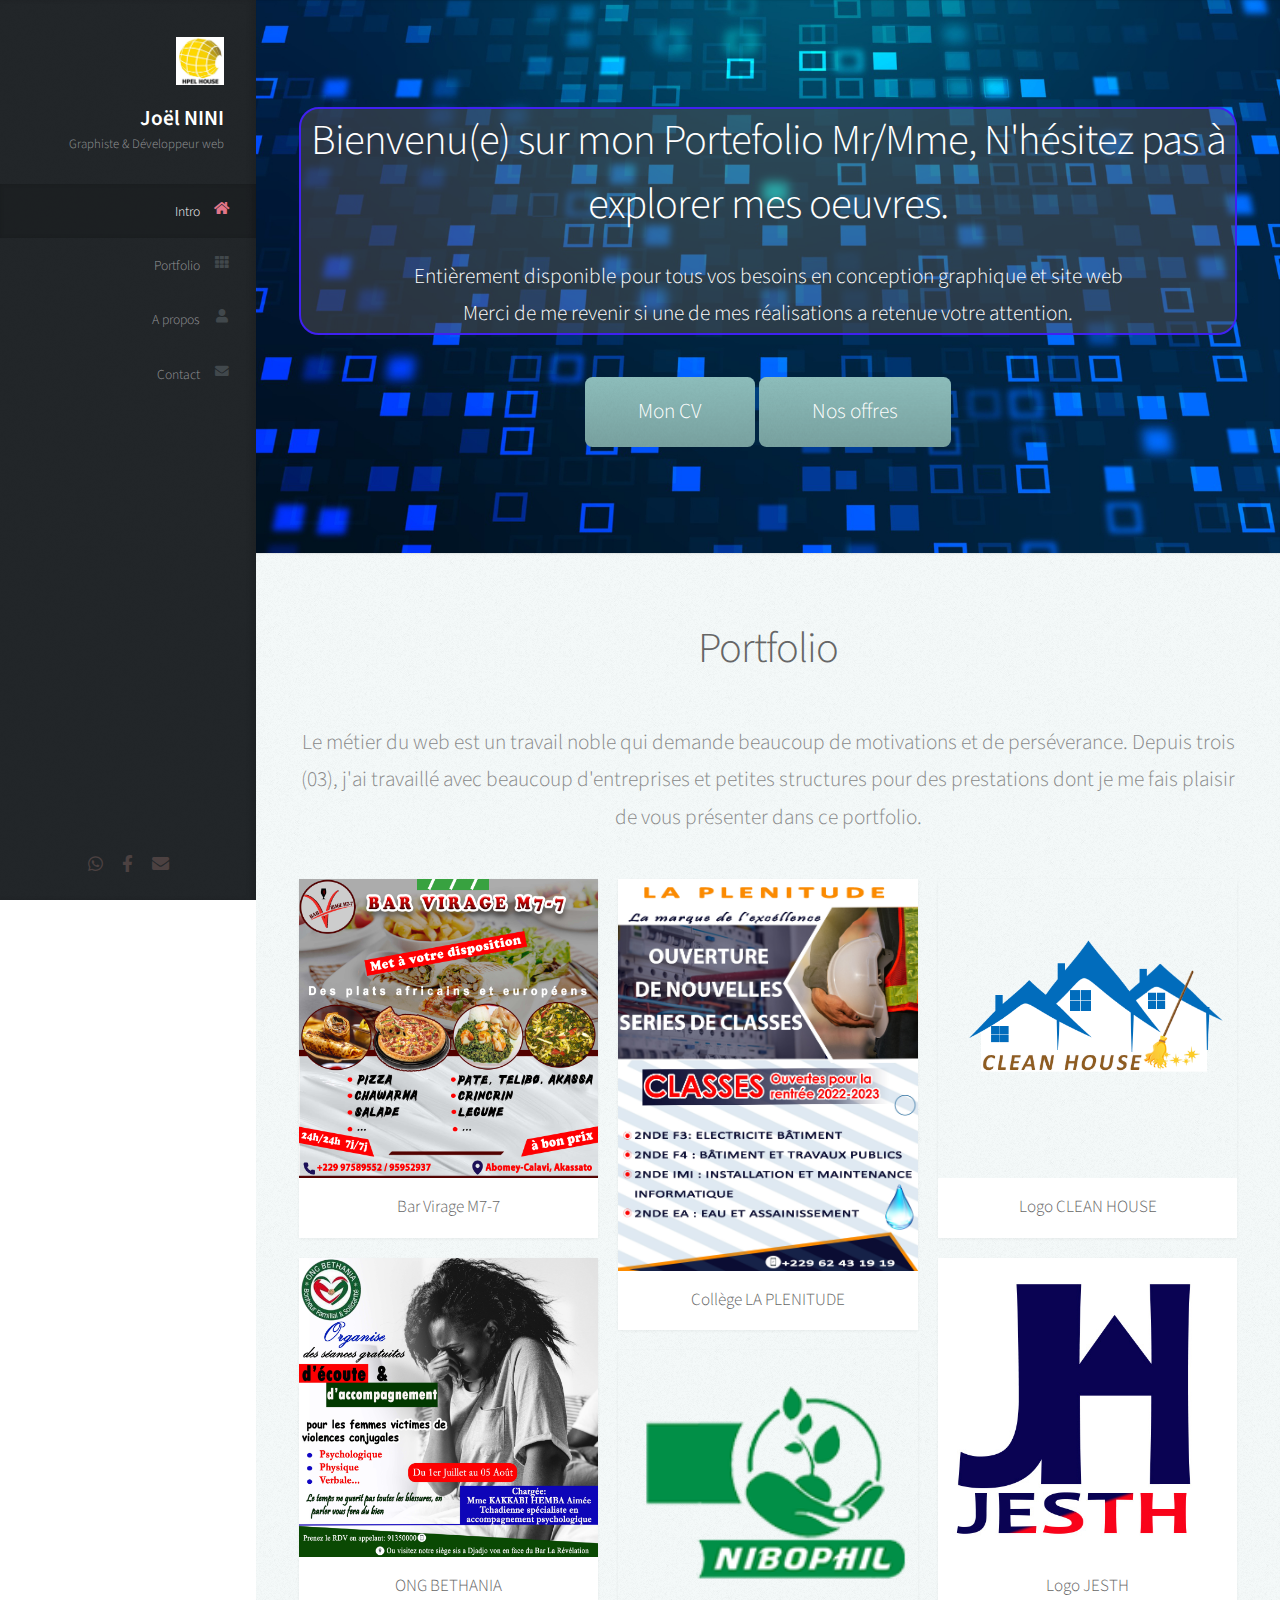
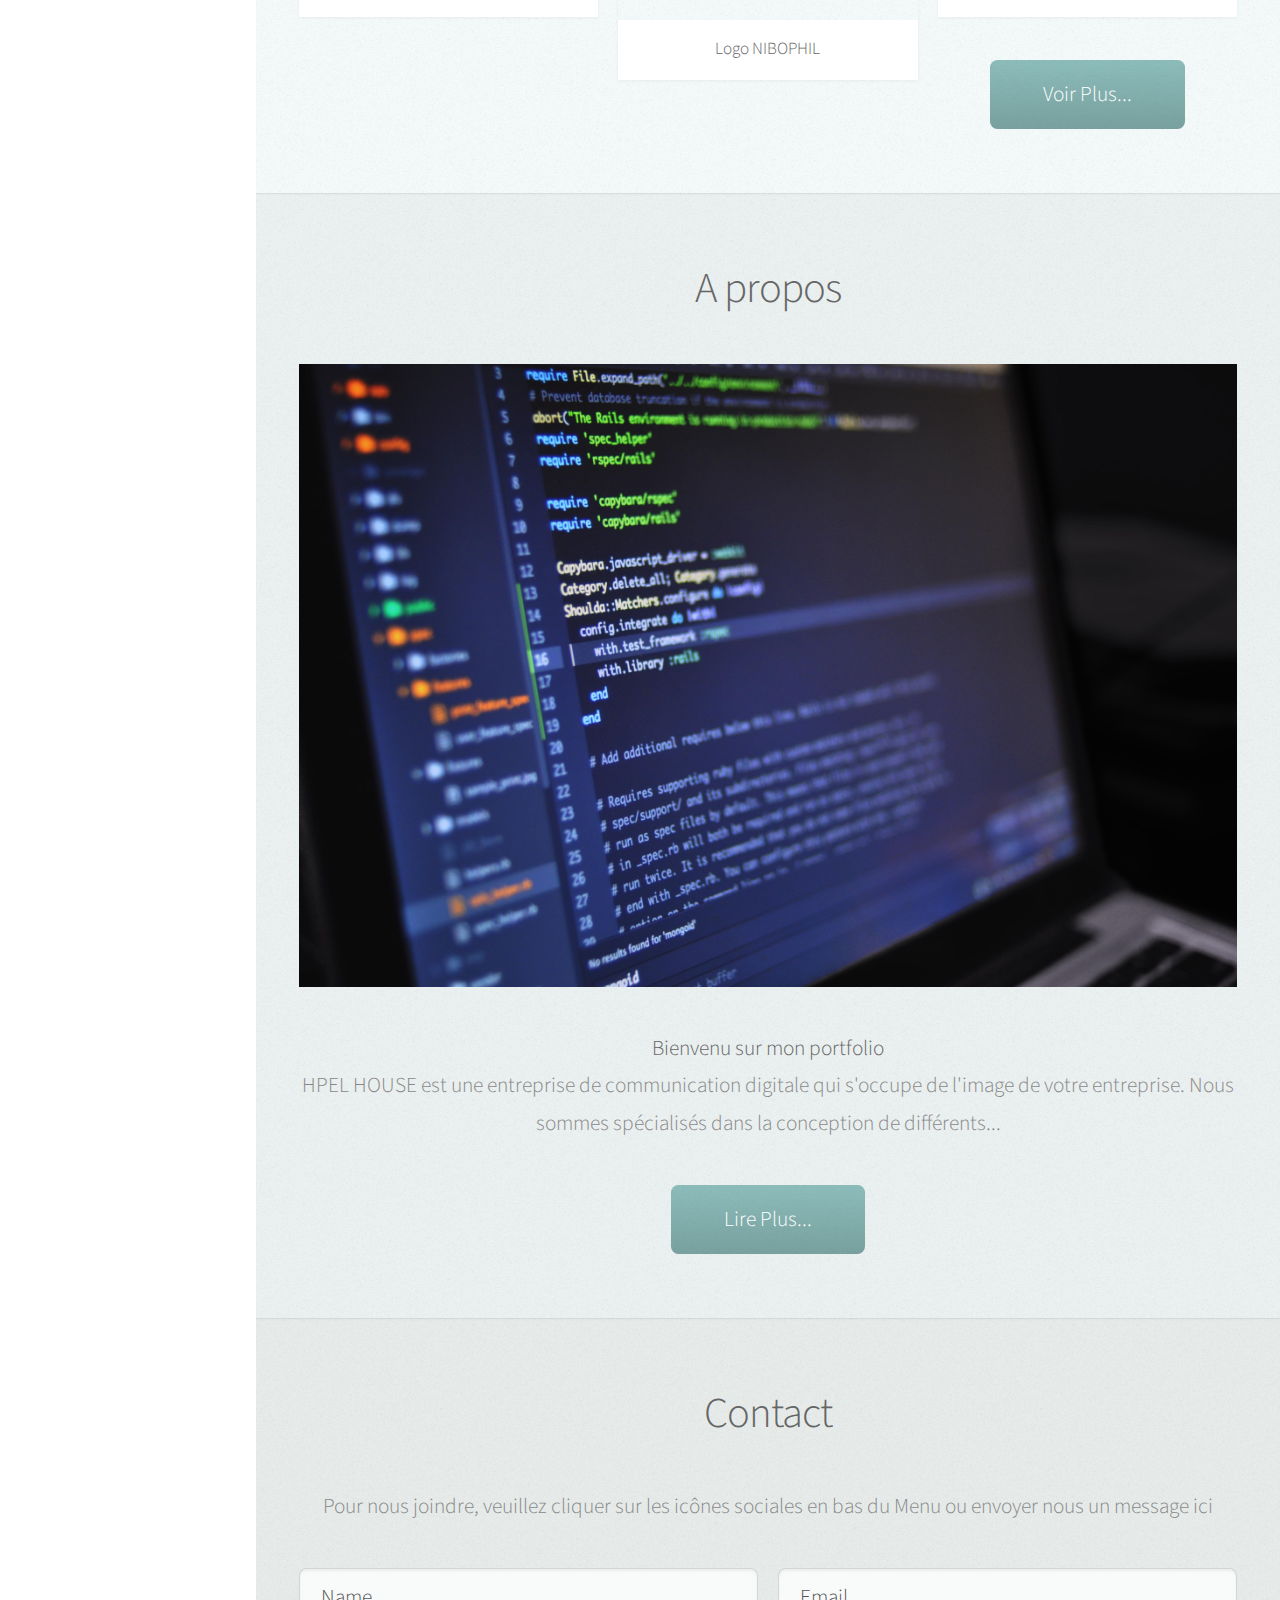
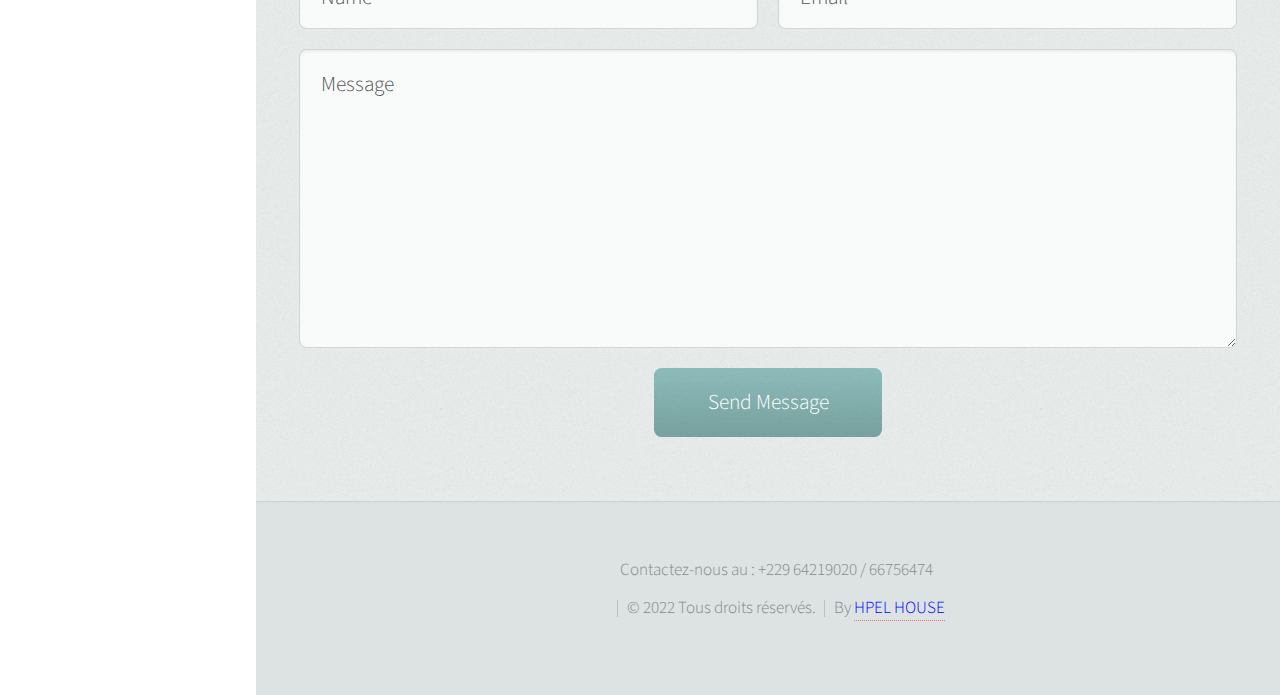
==== index.html @ d7d734da "Update index.html" ====
<!DOCTYPE HTML>
<html>
	<head>
		<title>Portfolio Joelnini</title>
		<meta charset="utf-8" />
		<meta name="viewport" content="width=device-width, initial-scale=1, user-scalable=no" />
		<link rel="stylesheet" href="assets/css/main.css" />
	</head>
	<body class="is-preload">

		<!-- Header -->
			<div id="header">
				<div class="top">

					<!-- Logo -->
						<div id="logo">
							<span class="image avatar48"><img src="images/logo.jpg" alt="" /></span>
							<h1 id="title">Joël NINI</h1>
							<p>Graphiste & Développeur web</p>
						</div>

					<!-- Nav -->
						<nav id="nav">
							<ul>
								<li><a href="#top" id="top-link"><span class="icon solid fa-home">Intro</span></a></li>
								<li><a href="Portfolio.html" id="portfolio-link"><span class="icon solid fa-th">Portfolio</span></a></li>
								<li><a href="#about" id="about-link"><span class="icon solid fa-user">A propos</span></a></li>
								<li><a href="#contact" id="contact-link"><span class="icon solid fa-envelope">Contact</span></a></li>
							</ul>
						</nav>
				</div>

				<div class="bottom">

					<!-- Social Icons -->
						<ul class="icons">
							<li><a href="wa.me/22964219020" class="icon brands fa-whatsapp"><span class="label">Whatsapp</span></a></li>
							<li><a href="www.facebook.com/hpelhouse" class="icon brands fa-facebook-f"><span class="label">Facebook</span></a></li>
							<li><a href="ninijoel1998@gmail.com" class="icon solid fa-envelope"><span class="label">Email</span></a></li>
						</ul>
				</div>
			</div>

		<!-- Main -->
			<div id="main">

				<!-- Intro -->
					<section id="top" class="one dark cover">
						<div class="container">
							<header>
								<h2 class="alt">Bienvenu(e) sur mon Portefolio <strong>Mr/Mme</strong>, N'hésitez pas à explorer mes oeuvres.</h2>
								<p>Entièrement disponible pour tous vos besoins en conception graphique et site web<br />
								Merci de me revenir si une de mes réalisations a retenue votre attention.</p>
							</header>
							<footer>
								<a href="images/Mon CV.pdf" target="blank" class="button scrolly">Mon CV </a>
								<a href="offre.html" target="blank" class="button scrolly">Nos offres </a>
							</footer>
						</div>
					</section>

				<!-- Portfolio -->
					<section id="portfolio" class="two">
						<div class="container">
							<header>
								<h2>Portfolio</h2>
							</header>
							<p> Le métier du web est un travail noble qui demande beaucoup de motivations et de perséverance. 
								Depuis trois (03), j'ai travaillé avec beaucoup d'entreprises et petites structures pour 
								des prestations dont je me fais plaisir de vous présenter dans ce portfolio.</p>
							<div class="row">
								<div class="col-4 col-12-mobile">
									<article class="item">
										<a href="#" class="image fit"><img src="images/Bar affiche.jpg" alt="" /></a>
										<header>
											<h3>Bar Virage M7-7</h3>
										</header>
									</article>
									<article class="item">
										<a href="#" class="image fit"><img src="images/VBG 2B.jpg" alt="" /></a>
										<header>
											<h3>ONG BETHANIA</h3>
										</header>
									</article>
								</div>
								<div class="col-4 col-12-mobile">
									<article class="item">
										<a href="#" class="image fit"><img src="images/5.jpg" alt="" /></a>
										<header>
											<h3>Collège LA PLENITUDE</h3>
										</header>
									</article>
									<article class="item">
										<a href="#" class="image fit"><img src="images/etiqiette nibophil.png" alt="" /></a>
										<header>
											<h3>Logo NIBOPHIL</h3>
										</header>
									</article>
								</div>
								<div class="col-4 col-12-mobile">
									<article class="item">
										<a href="#" class="image fit"><img src="images/LOGO copie.png" alt="" /></a>
										<header>
											<h3>Logo CLEAN HOUSE</h3>
										</header>
									</article>
									<article class="item">
										<a href="#" class="image fit"><img src="images/LOGO JOEL.jpg" alt="" /></a>
										<header>
											<h3>Logo JESTH</h3>
										</header>
									</article>
									<footer>
										<a href="portfolio.html" target="blank" class="button scrolly">Voir Plus...</a>
									</footer>
								</div>
							</div>
						</div>
					</section>

				<!-- About Me -->
					<section id="about" class="three">
						<div class="container">
							<header>
								<h2>A propos</h2>
							</header>
							<a href="#" class="image featured"><img src="images/pexels-luis-gomes-546819.jpg" alt="" /></a>
							<p><b>Bienvenu sur mon portfolio</b> <br> HPEL HOUSE est une entreprise de communication 
								digitale qui s'occupe de l'image de votre entreprise. Nous sommes spécialisés 
								dans la conception de différents...
							</p>
							<footer>
								<a href="offre.html" target="blank" class="button scrolly">Lire Plus...</a>
							</footer>
						</div>
					</section>

				<!-- Contact -->
					<section id="contact" class="four">
						<div class="container">
							<header>
								<h2>Contact</h2>
							</header>
							<p>Pour nous joindre, veuillez cliquer sur les icônes sociales en bas du Menu ou envoyer nous un message ici</p>

							<form action="" method="post">
								<div class="row">
									<div class="col-6 col-12-mobile"><input type="text" id="name" name="name" placeholder="Name" /></div>
									<div class="col-6 col-12-mobile"><input type="text" id="email" name="email" placeholder="Email" /></div>
									<div class="col-12">
										<textarea id="message" name="message" placeholder="Message"></textarea>
									</div>
									<div class="col-12">
										<input type="submit" value="Send Message">
									</div>
								</div>
							</form>
						</div>
					</section>
			</div>

		<!-- Footer -->
			<div id="footer">

				<!-- Copyright -->
					<ul class="copyright">
						<li>Contactez-nous au : +229 64219020 / 66756474</li><br>
						<li>&copy; 2022 Tous droits réservés.</li><li> By <a href="mailto:ninijoel1998@gmail.com">HPEL HOUSE</a></li>
					</ul>
			</div>

		<!-- Scripts -->
			<script src="assets/js/jquery.min.js"></script>
			<script src="assets/js/jquery.scrolly.min.js"></script>
			<script src="assets/js/jquery.scrollex.min.js"></script>
			<script src="assets/js/browser.min.js"></script>
			<script src="assets/js/breakpoints.min.js"></script>
			<script src="assets/js/util.js"></script>
			<script src="assets/js/main.js"></script>

	</body>
</html>
---- assets/css/main.css ----
@import url("fontawesome-all.min.css");
@import url("https://fonts.googleapis.com/css?family=Source+Sans+Pro:300,300italic,400,600");

/*
	Prologue by HTML5 UP
	html5up.net | @ajlkn
	Free for personal and commercial use under the CCA 3.0 license (html5up.net/license)
*/

html, body, div, span, applet, object,
iframe, h1, h2, h3, h4, h5, h6, p, blockquote,
pre, a, abbr, acronym, address, big, cite,
code, del, dfn, em, img, ins, kbd, q, s, samp,
small, strike, strong, sub, sup, tt, var, b,
u, i, center, dl, dt, dd, ol, ul, li, fieldset,
form, label, legend, table, caption, tbody,
tfoot, thead, tr, th, td, article, aside,
canvas, details, embed, figure, figcaption,
footer, header, hgroup, menu, nav, output, ruby,
section, summary, time, mark, audio, video {
	margin: 0;
	padding: 0;
	border: 0;
	font-size: 100%;
	font: inherit;
	vertical-align: baseline;}

article, aside, details, figcaption, figure,
footer, header, hgroup, menu, nav, section {
	display: block;}

body {
	line-height: 1;
}

ol, ul {
	list-style: none;
}

blockquote, q {
	quotes: none;
}

	blockquote:before, blockquote:after, q:before, q:after {
		content: '';
		content: none;
	}

table {
	border-collapse: collapse;
	border-spacing: 0;
}

body {
	-webkit-text-size-adjust: none;
}

mark {
	background-color: transparent;
	color: inherit;
}

input::-moz-focus-inner {
	border: 0;
	padding: 0;
}

input, select, textarea {
	-moz-appearance: none;
	-webkit-appearance: none;
	-ms-appearance: none;
	appearance: none;
}

/* Basic */

	html {
		box-sizing: border-box;
	}

	*, *:before, *:after {
		box-sizing: inherit;
	}

	body {
		background: #fff;
		font-family: 'Source Sans Pro', sans-serif;
		font-size: 19pt;
		font-weight: 300;
		line-height: 1.75em;
		color: #888;
	}

		body.is-preload *, body.is-preload *:before, body.is-preload *:after {
			-moz-animation: none !important;
			-webkit-animation: none !important;
			-ms-animation: none !important;
			animation: none !important;
			-moz-transition: none !important;
			-webkit-transition: none !important;
			-ms-transition: none !important;
			transition: none !important;
		}

	input, textarea, select {
		font-family: 'Source Sans Pro', sans-serif;
		font-size: 19pt;
		font-weight: 300;
		line-height: 1.75em;
		color: #888;
	}

	h1, h2, h3, h4, h5, h6 {
		font-weight: 300;
		color: #666;
		line-height: 1.5em;
	}

	h1 a, h2 a, h3 a, h4 a, h5 a, h6 a {
		color: inherit;
		text-decoration: none;
	}

		h1 a strong, h2 a strong, h3 a strong, h4 a strong, h5 a strong, h6 a strong {
			color: #333;
		}

	h2 {
		font-size: 2em;
		letter-spacing: -1px;
	}

		h2.alt {
			color: #888;
		}

			h2.alt strong {
				color: #666;
			}

	h3 {
		font-size: 1.5em;
	}

	header {
		margin: 0 0 2em 0;
	}

		header > p {
			margin: 1em 0 0 0;
		}

	footer {
		margin: 2em 0 0 0;
	}

	strong, b {
		font-weight: 300;
		color: #666;
	}

	em, i {
		font-style: italic;
	}

	a {
		text-decoration: none;
		color: blue;
		border-bottom: dotted 1px rgba(255, 2, 2, 0.5);
		-moz-transition: color 0.35s ease-in-out, border-bottom-color 0.35s ease-in-out;
		-webkit-transition: color 0.35s ease-in-out, border-bottom-color 0.35s ease-in-out;
		-ms-transition: color 0.35s ease-in-out, border-bottom-color 0.35s ease-in-out;
		transition: color 0.35s ease-in-out, border-bottom-color 0.35s ease-in-out;
		outline: 0;
	}

		a:hover {
			color: #fa0000;
			border-bottom-color: rgba(255, 255, 255, 0);
		}

	sub {
		position: relative;
		top: 0.5em;
		font-size: 0.8em;
	}

	sup {
		position: relative;
		top: -0.5em;
		font-size: 0.8em;
	}

	hr {
		border: 0;
		border-top: solid 1px #ddd;
	}

	blockquote {
		border-left: solid 0.5em #ddd;
		padding: 1em 0 1em 2em;
		font-style: italic;
	}

	p, ul, ol, dl, table {
		margin-bottom: 2em;
	}

	br.clear {
		clear: both;
	}

/* Container */

	.container {
		margin: 0 auto;
		max-width: 100%;
		width: 1400px;
	}

		@media screen and (min-width: 961px) and (max-width: 1880px) {

			.container {
				width: 1200px;
			}

		}

		@media screen and (min-width: 961px) and (max-width: 1620px) {

			.container {
				width: 960px;
			}

		}

		@media screen and (min-width: 961px) and (max-width: 1320px) {

			.container {
				width: 100%;
			}

		}

		@media screen and (max-width: 960px) {

			.container {
				width: 100%;
			}

		}

		@media screen and (max-width: 736px) {

			.container {
				width: 100%;
			}

		}

/* Row */

	.row {
		display: flex;
		flex-wrap: wrap;
		box-sizing: border-box;
		align-items: stretch;
	}

		.row > * {
			box-sizing: border-box;
		}

		.row.gtr-uniform > * > :last-child {
			margin-bottom: 0;
		}

		.row.aln-left {
			justify-content: flex-start;
		}

		.row.aln-center {
			justify-content: center;
		}

		.row.aln-right {
			justify-content: flex-end;
		}

		.row.aln-top {
			align-items: flex-start;
		}

		.row.aln-middle {
			align-items: center;
		}

		.row.aln-bottom {
			align-items: flex-end;
		}

		.row > .imp {
			order: -1;
		}

		.row > .col-1 {
			width: 8.33333%;
		}

		.row > .off-1 {
			margin-left: 8.33333%;
		}

		.row > .col-2 {
			width: 16.66667%;
		}

		.row > .off-2 {
			margin-left: 16.66667%;
		}

		.row > .col-3 {
			width: 25%;
		}

		.row > .off-3 {
			margin-left: 25%;
		}

		.row > .col-4 {
			width: 33.33333%;
		}

		.row > .off-4 {
			margin-left: 33.33333%;
		}

		.row > .col-5 {
			width: 41.66667%;
		}

		.row > .off-5 {
			margin-left: 41.66667%;
		}

		.row > .col-6 {
			width: 50%;
		}

		.row > .off-6 {
			margin-left: 50%;
		}

		.row > .col-7 {
			width: 58.33333%;
		}

		.row > .off-7 {
			margin-left: 58.33333%;
		}

		.row > .col-8 {
			width: 66.66667%;
		}

		.row > .off-8 {
			margin-left: 66.66667%;
		}

		.row > .col-9 {
			width: 75%;
		}

		.row > .off-9 {
			margin-left: 75%;
		}

		.row > .col-10 {
			width: 83.33333%;
		}

		.row > .off-10 {
			margin-left: 83.33333%;
		}

		.row > .col-11 {
			width: 91.66667%;
		}

		.row > .off-11 {
			margin-left: 91.66667%;
		}

		.row > .col-12 {
			width: 100%;
		}

		.row > .off-12 {
			margin-left: 100%;
		}

		.row.gtr-0 {
			margin-top: 0px;
			margin-left: 0px;
		}

			.row.gtr-0 > * {
				padding: 0px 0 0 0px;
			}

			.row.gtr-0.gtr-uniform {
				margin-top: 0px;
			}

				.row.gtr-0.gtr-uniform > * {
					padding-top: 0px;
				}

		.row.gtr-25 {
			margin-top: -10px;
			margin-left: -10px;
		}

			.row.gtr-25 > * {
				padding: 10px 0 0 10px;
			}

			.row.gtr-25.gtr-uniform {
				margin-top: -10px;
			}

				.row.gtr-25.gtr-uniform > * {
					padding-top: 10px;
				}

		.row.gtr-50 {
			margin-top: -20px;
			margin-left: -20px;
		}

			.row.gtr-50 > * {
				padding: 20px 0 0 20px;
			}

			.row.gtr-50.gtr-uniform {
				margin-top: -20px;
			}

				.row.gtr-50.gtr-uniform > * {
					padding-top: 20px;
				}

		.row {
			margin-top: -40px;
			margin-left: -40px;
		}

			.row > * {
				padding: 40px 0 0 40px;
			}

			.row.gtr-uniform {
				margin-top: -40px;
			}

				.row.gtr-uniform > * {
					padding-top: 40px;
				}

		.row.gtr-150 {
			margin-top: -60px;
			margin-left: -60px;
		}

			.row.gtr-150 > * {
				padding: 60px 0 0 60px;
			}

			.row.gtr-150.gtr-uniform {
				margin-top: -60px;
			}

				.row.gtr-150.gtr-uniform > * {
					padding-top: 60px;
				}

		.row.gtr-200 {
			margin-top: -80px;
			margin-left: -80px;
		}

			.row.gtr-200 > * {
				padding: 80px 0 0 80px;
			}

			.row.gtr-200.gtr-uniform {
				margin-top: -80px;
			}

				.row.gtr-200.gtr-uniform > * {
					padding-top: 80px;
				}

		@media screen and (min-width: 961px) and (max-width: 1880px) {

			.row {
				display: flex;
				flex-wrap: wrap;
				box-sizing: border-box;
				align-items: stretch;
			}

				.row > * {
					box-sizing: border-box;
				}

				.row.gtr-uniform > * > :last-child {
					margin-bottom: 0;
				}

				.row.aln-left {
					justify-content: flex-start;
				}

				.row.aln-center {
					justify-content: center;
				}

				.row.aln-right {
					justify-content: flex-end;
				}

				.row.aln-top {
					align-items: flex-start;
				}

				.row.aln-middle {
					align-items: center;
				}

				.row.aln-bottom {
					align-items: flex-end;
				}

				.row > .imp-wide {
					order: -1;
				}

				.row > .col-1-wide {
					width: 8.33333%;
				}

				.row > .off-1-wide {
					margin-left: 8.33333%;
				}

				.row > .col-2-wide {
					width: 16.66667%;
				}

				.row > .off-2-wide {
					margin-left: 16.66667%;
				}

				.row > .col-3-wide {
					width: 25%;
				}

				.row > .off-3-wide {
					margin-left: 25%;
				}

				.row > .col-4-wide {
					width: 33.33333%;
				}

				.row > .off-4-wide {
					margin-left: 33.33333%;
				}

				.row > .col-5-wide {
					width: 41.66667%;
				}

				.row > .off-5-wide {
					margin-left: 41.66667%;
				}

				.row > .col-6-wide {
					width: 50%;
				}

				.row > .off-6-wide {
					margin-left: 50%;
				}

				.row > .col-7-wide {
					width: 58.33333%;
				}

				.row > .off-7-wide {
					margin-left: 58.33333%;
				}

				.row > .col-8-wide {
					width: 66.66667%;
				}

				.row > .off-8-wide {
					margin-left: 66.66667%;
				}

				.row > .col-9-wide {
					width: 75%;
				}

				.row > .off-9-wide {
					margin-left: 75%;
				}

				.row > .col-10-wide {
					width: 83.33333%;
				}

				.row > .off-10-wide {
					margin-left: 83.33333%;
				}

				.row > .col-11-wide {
					width: 91.66667%;
				}

				.row > .off-11-wide {
					margin-left: 91.66667%;
				}

				.row > .col-12-wide {
					width: 100%;
				}

				.row > .off-12-wide {
					margin-left: 100%;
				}

				.row.gtr-0 {
					margin-top: 0px;
					margin-left: 0px;
				}

					.row.gtr-0 > * {
						padding: 0px 0 0 0px;
					}

					.row.gtr-0.gtr-uniform {
						margin-top: 0px;
					}

						.row.gtr-0.gtr-uniform > * {
							padding-top: 0px;
						}

				.row.gtr-25 {
					margin-top: -10px;
					margin-left: -10px;
				}

					.row.gtr-25 > * {
						padding: 10px 0 0 10px;
					}

					.row.gtr-25.gtr-uniform {
						margin-top: -10px;
					}

						.row.gtr-25.gtr-uniform > * {
							padding-top: 10px;
						}

				.row.gtr-50 {
					margin-top: -20px;
					margin-left: -20px;
				}

					.row.gtr-50 > * {
						padding: 20px 0 0 20px;
					}

					.row.gtr-50.gtr-uniform {
						margin-top: -20px;
					}

						.row.gtr-50.gtr-uniform > * {
							padding-top: 20px;
						}

				.row {
					margin-top: -40px;
					margin-left: -40px;
				}

					.row > * {
						padding: 40px 0 0 40px;
					}

					.row.gtr-uniform {
						margin-top: -40px;
					}

						.row.gtr-uniform > * {
							padding-top: 40px;
						}

				.row.gtr-150 {
					margin-top: -60px;
					margin-left: -60px;
				}

					.row.gtr-150 > * {
						padding: 60px 0 0 60px;
					}

					.row.gtr-150.gtr-uniform {
						margin-top: -60px;
					}

						.row.gtr-150.gtr-uniform > * {
							padding-top: 60px;
						}

				.row.gtr-200 {
					margin-top: -80px;
					margin-left: -80px;
				}

					.row.gtr-200 > * {
						padding: 80px 0 0 80px;
					}

					.row.gtr-200.gtr-uniform {
						margin-top: -80px;
					}

						.row.gtr-200.gtr-uniform > * {
							padding-top: 80px;
						}

		}

		@media screen and (min-width: 961px) and (max-width: 1620px) {

			.row {
				display: flex;
				flex-wrap: wrap;
				box-sizing: border-box;
				align-items: stretch;
			}

				.row > * {
					box-sizing: border-box;
				}

				.row.gtr-uniform > * > :last-child {
					margin-bottom: 0;
				}

				.row.aln-left {
					justify-content: flex-start;
				}

				.row.aln-center {
					justify-content: center;
				}

				.row.aln-right {
					justify-content: flex-end;
				}

				.row.aln-top {
					align-items: flex-start;
				}

				.row.aln-middle {
					align-items: center;
				}

				.row.aln-bottom {
					align-items: flex-end;
				}

				.row > .imp-normal {
					order: -1;
				}

				.row > .col-1-normal {
					width: 8.33333%;
				}

				.row > .off-1-normal {
					margin-left: 8.33333%;
				}

				.row > .col-2-normal {
					width: 16.66667%;
				}

				.row > .off-2-normal {
					margin-left: 16.66667%;
				}

				.row > .col-3-normal {
					width: 25%;
				}

				.row > .off-3-normal {
					margin-left: 25%;
				}

				.row > .col-4-normal {
					width: 33.33333%;
				}

				.row > .off-4-normal {
					margin-left: 33.33333%;
				}

				.row > .col-5-normal {
					width: 41.66667%;
				}

				.row > .off-5-normal {
					margin-left: 41.66667%;
				}

				.row > .col-6-normal {
					width: 50%;
				}

				.row > .off-6-normal {
					margin-left: 50%;
				}

				.row > .col-7-normal {
					width: 58.33333%;
				}

				.row > .off-7-normal {
					margin-left: 58.33333%;
				}

				.row > .col-8-normal {
					width: 66.66667%;
				}

				.row > .off-8-normal {
					margin-left: 66.66667%;
				}

				.row > .col-9-normal {
					width: 75%;
				}

				.row > .off-9-normal {
					margin-left: 75%;
				}

				.row > .col-10-normal {
					width: 83.33333%;
				}

				.row > .off-10-normal {
					margin-left: 83.33333%;
				}

				.row > .col-11-normal {
					width: 91.66667%;
				}

				.row > .off-11-normal {
					margin-left: 91.66667%;
				}

				.row > .col-12-normal {
					width: 100%;
				}

				.row > .off-12-normal {
					margin-left: 100%;
				}

				.row.gtr-0 {
					margin-top: 0px;
					margin-left: 0px;
				}

					.row.gtr-0 > * {
						padding: 0px 0 0 0px;
					}

					.row.gtr-0.gtr-uniform {
						margin-top: 0px;
					}

						.row.gtr-0.gtr-uniform > * {
							padding-top: 0px;
						}

				.row.gtr-25 {
					margin-top: -10px;
					margin-left: -10px;
				}

					.row.gtr-25 > * {
						padding: 10px 0 0 10px;
					}

					.row.gtr-25.gtr-uniform {
						margin-top: -10px;
					}

						.row.gtr-25.gtr-uniform > * {
							padding-top: 10px;
						}

				.row.gtr-50 {
					margin-top: -20px;
					margin-left: -20px;
				}

					.row.gtr-50 > * {
						padding: 20px 0 0 20px;
					}

					.row.gtr-50.gtr-uniform {
						margin-top: -20px;
					}

						.row.gtr-50.gtr-uniform > * {
							padding-top: 20px;
						}

				.row {
					margin-top: -40px;
					margin-left: -40px;
				}

					.row > * {
						padding: 40px 0 0 40px;
					}

					.row.gtr-uniform {
						margin-top: -40px;
					}

						.row.gtr-uniform > * {
							padding-top: 40px;
						}

				.row.gtr-150 {
					margin-top: -60px;
					margin-left: -60px;
				}

					.row.gtr-150 > * {
						padding: 60px 0 0 60px;
					}

					.row.gtr-150.gtr-uniform {
						margin-top: -60px;
					}

						.row.gtr-150.gtr-uniform > * {
							padding-top: 60px;
						}

				.row.gtr-200 {
					margin-top: -80px;
					margin-left: -80px;
				}

					.row.gtr-200 > * {
						padding: 80px 0 0 80px;
					}

					.row.gtr-200.gtr-uniform {
						margin-top: -80px;
					}

						.row.gtr-200.gtr-uniform > * {
							padding-top: 80px;
						}

		}

		@media screen and (min-width: 961px) and (max-width: 1320px) {

			.row {
				display: flex;
				flex-wrap: wrap;
				box-sizing: border-box;
				align-items: stretch;
			}

				.row > * {
					box-sizing: border-box;
				}

				.row.gtr-uniform > * > :last-child {
					margin-bottom: 0;
				}

				.row.aln-left {
					justify-content: flex-start;
				}

				.row.aln-center {
					justify-content: center;
				}

				.row.aln-right {
					justify-content: flex-end;
				}

				.row.aln-top {
					align-items: flex-start;
				}

				.row.aln-middle {
					align-items: center;
				}

				.row.aln-bottom {
					align-items: flex-end;
				}

				.row > .imp-narrow {
					order: -1;
				}

				.row > .col-1-narrow {
					width: 8.33333%;
				}

				.row > .off-1-narrow {
					margin-left: 8.33333%;
				}

				.row > .col-2-narrow {
					width: 16.66667%;
				}

				.row > .off-2-narrow {
					margin-left: 16.66667%;
				}

				.row > .col-3-narrow {
					width: 25%;
				}

				.row > .off-3-narrow {
					margin-left: 25%;
				}

				.row > .col-4-narrow {
					width: 33.33333%;
				}

				.row > .off-4-narrow {
					margin-left: 33.33333%;
				}

				.row > .col-5-narrow {
					width: 41.66667%;
				}

				.row > .off-5-narrow {
					margin-left: 41.66667%;
				}

				.row > .col-6-narrow {
					width: 50%;
				}

				.row > .off-6-narrow {
					margin-left: 50%;
				}

				.row > .col-7-narrow {
					width: 58.33333%;
				}

				.row > .off-7-narrow {
					margin-left: 58.33333%;
				}

				.row > .col-8-narrow {
					width: 66.66667%;
				}

				.row > .off-8-narrow {
					margin-left: 66.66667%;
				}

				.row > .col-9-narrow {
					width: 75%;
				}

				.row > .off-9-narrow {
					margin-left: 75%;
				}

				.row > .col-10-narrow {
					width: 83.33333%;
				}

				.row > .off-10-narrow {
					margin-left: 83.33333%;
				}

				.row > .col-11-narrow {
					width: 91.66667%;
				}

				.row > .off-11-narrow {
					margin-left: 91.66667%;
				}

				.row > .col-12-narrow {
					width: 100%;
				}

				.row > .off-12-narrow {
					margin-left: 100%;
				}

				.row.gtr-0 {
					margin-top: 0px;
					margin-left: 0px;
				}

					.row.gtr-0 > * {
						padding: 0px 0 0 0px;
					}

					.row.gtr-0.gtr-uniform {
						margin-top: 0px;
					}

						.row.gtr-0.gtr-uniform > * {
							padding-top: 0px;
						}

				.row.gtr-25 {
					margin-top: -5px;
					margin-left: -5px;
				}

					.row.gtr-25 > * {
						padding: 5px 0 0 5px;
					}

					.row.gtr-25.gtr-uniform {
						margin-top: -5px;
					}

						.row.gtr-25.gtr-uniform > * {
							padding-top: 5px;
						}

				.row.gtr-50 {
					margin-top: -10px;
					margin-left: -10px;
				}

					.row.gtr-50 > * {
						padding: 10px 0 0 10px;
					}

					.row.gtr-50.gtr-uniform {
						margin-top: -10px;
					}

						.row.gtr-50.gtr-uniform > * {
							padding-top: 10px;
						}

				.row {
					margin-top: -20px;
					margin-left: -20px;
				}

					.row > * {
						padding: 20px 0 0 20px;
					}

					.row.gtr-uniform {
						margin-top: -20px;
					}

						.row.gtr-uniform > * {
							padding-top: 20px;
						}

				.row.gtr-150 {
					margin-top: -30px;
					margin-left: -30px;
				}

					.row.gtr-150 > * {
						padding: 30px 0 0 30px;
					}

					.row.gtr-150.gtr-uniform {
						margin-top: -30px;
					}

						.row.gtr-150.gtr-uniform > * {
							padding-top: 30px;
						}

				.row.gtr-200 {
					margin-top: -40px;
					margin-left: -40px;
				}

					.row.gtr-200 > * {
						padding: 40px 0 0 40px;
					}

					.row.gtr-200.gtr-uniform {
						margin-top: -40px;
					}

						.row.gtr-200.gtr-uniform > * {
							padding-top: 40px;
						}

		}

		@media screen and (max-width: 960px) {

			.row {
				display: flex;
				flex-wrap: wrap;
				box-sizing: border-box;
				align-items: stretch;
			}

				.row > * {
					box-sizing: border-box;
				}

				.row.gtr-uniform > * > :last-child {
					margin-bottom: 0;
				}

				.row.aln-left {
					justify-content: flex-start;
				}

				.row.aln-center {
					justify-content: center;
				}

				.row.aln-right {
					justify-content: flex-end;
				}

				.row.aln-top {
					align-items: flex-start;
				}

				.row.aln-middle {
					align-items: center;
				}

				.row.aln-bottom {
					align-items: flex-end;
				}

				.row > .imp-narrower {
					order: -1;
				}

				.row > .col-1-narrower {
					width: 8.33333%;
				}

				.row > .off-1-narrower {
					margin-left: 8.33333%;
				}

				.row > .col-2-narrower {
					width: 16.66667%;
				}

				.row > .off-2-narrower {
					margin-left: 16.66667%;
				}

				.row > .col-3-narrower {
					width: 25%;
				}

				.row > .off-3-narrower {
					margin-left: 25%;
				}

				.row > .col-4-narrower {
					width: 33.33333%;
				}

				.row > .off-4-narrower {
					margin-left: 33.33333%;
				}

				.row > .col-5-narrower {
					width: 41.66667%;
				}

				.row > .off-5-narrower {
					margin-left: 41.66667%;
				}

				.row > .col-6-narrower {
					width: 50%;
				}

				.row > .off-6-narrower {
					margin-left: 50%;
				}

				.row > .col-7-narrower {
					width: 58.33333%;
				}

				.row > .off-7-narrower {
					margin-left: 58.33333%;
				}

				.row > .col-8-narrower {
					width: 66.66667%;
				}

				.row > .off-8-narrower {
					margin-left: 66.66667%;
				}

				.row > .col-9-narrower {
					width: 75%;
				}

				.row > .off-9-narrower {
					margin-left: 75%;
				}

				.row > .col-10-narrower {
					width: 83.33333%;
				}

				.row > .off-10-narrower {
					margin-left: 83.33333%;
				}

				.row > .col-11-narrower {
					width: 91.66667%;
				}

				.row > .off-11-narrower {
					margin-left: 91.66667%;
				}

				.row > .col-12-narrower {
					width: 100%;
				}

				.row > .off-12-narrower {
					margin-left: 100%;
				}

				.row.gtr-0 {
					margin-top: 0px;
					margin-left: 0px;
				}

					.row.gtr-0 > * {
						padding: 0px 0 0 0px;
					}

					.row.gtr-0.gtr-uniform {
						margin-top: 0px;
					}

						.row.gtr-0.gtr-uniform > * {
							padding-top: 0px;
						}

				.row.gtr-25 {
					margin-top: -5px;
					margin-left: -5px;
				}

					.row.gtr-25 > * {
						padding: 5px 0 0 5px;
					}

					.row.gtr-25.gtr-uniform {
						margin-top: -5px;
					}

						.row.gtr-25.gtr-uniform > * {
							padding-top: 5px;
						}

				.row.gtr-50 {
					margin-top: -10px;
					margin-left: -10px;
				}

					.row.gtr-50 > * {
						padding: 10px 0 0 10px;
					}

					.row.gtr-50.gtr-uniform {
						margin-top: -10px;
					}

						.row.gtr-50.gtr-uniform > * {
							padding-top: 10px;
						}

				.row {
					margin-top: -20px;
					margin-left: -20px;
				}

					.row > * {
						padding: 20px 0 0 20px;
					}

					.row.gtr-uniform {
						margin-top: -20px;
					}

						.row.gtr-uniform > * {
							padding-top: 20px;
						}

				.row.gtr-150 {
					margin-top: -30px;
					margin-left: -30px;
				}

					.row.gtr-150 > * {
						padding: 30px 0 0 30px;
					}

					.row.gtr-150.gtr-uniform {
						margin-top: -30px;
					}

						.row.gtr-150.gtr-uniform > * {
							padding-top: 30px;
						}

				.row.gtr-200 {
					margin-top: -40px;
					margin-left: -40px;
				}

					.row.gtr-200 > * {
						padding: 40px 0 0 40px;
					}

					.row.gtr-200.gtr-uniform {
						margin-top: -40px;
					}

						.row.gtr-200.gtr-uniform > * {
							padding-top: 40px;
						}

		}

		@media screen and (max-width: 736px) {

			.row {
				display: flex;
				flex-wrap: wrap;
				box-sizing: border-box;
				align-items: stretch;
			}

				.row > * {
					box-sizing: border-box;
				}

				.row.gtr-uniform > * > :last-child {
					margin-bottom: 0;
				}

				.row.aln-left {
					justify-content: flex-start;
				}

				.row.aln-center {
					justify-content: center;
				}

				.row.aln-right {
					justify-content: flex-end;
				}

				.row.aln-top {
					align-items: flex-start;
				}

				.row.aln-middle {
					align-items: center;
				}

				.row.aln-bottom {
					align-items: flex-end;
				}

				.row > .imp-mobile {
					order: -1;
				}

				.row > .col-1-mobile {
					width: 8.33333%;
				}

				.row > .off-1-mobile {
					margin-left: 8.33333%;
				}

				.row > .col-2-mobile {
					width: 16.66667%;
				}

				.row > .off-2-mobile {
					margin-left: 16.66667%;
				}

				.row > .col-3-mobile {
					width: 25%;
				}

				.row > .off-3-mobile {
					margin-left: 25%;
				}

				.row > .col-4-mobile {
					width: 33.33333%;
				}

				.row > .off-4-mobile {
					margin-left: 33.33333%;
				}

				.row > .col-5-mobile {
					width: 41.66667%;
				}

				.row > .off-5-mobile {
					margin-left: 41.66667%;
				}

				.row > .col-6-mobile {
					width: 50%;
				}

				.row > .off-6-mobile {
					margin-left: 50%;
				}

				.row > .col-7-mobile {
					width: 58.33333%;
				}

				.row > .off-7-mobile {
					margin-left: 58.33333%;
				}

				.row > .col-8-mobile {
					width: 66.66667%;
				}

				.row > .off-8-mobile {
					margin-left: 66.66667%;
				}

				.row > .col-9-mobile {
					width: 75%;
				}

				.row > .off-9-mobile {
					margin-left: 75%;
				}

				.row > .col-10-mobile {
					width: 83.33333%;
				}

				.row > .off-10-mobile {
					margin-left: 83.33333%;
				}

				.row > .col-11-mobile {
					width: 91.66667%;
				}

				.row > .off-11-mobile {
					margin-left: 91.66667%;
				}

				.row > .col-12-mobile {
					width: 100%;
				}

				.row > .off-12-mobile {
					margin-left: 100%;
				}

				.row.gtr-0 {
					margin-top: 0px;
					margin-left: 0px;
				}

					.row.gtr-0 > * {
						padding: 0px 0 0 0px;
					}

					.row.gtr-0.gtr-uniform {
						margin-top: 0px;
					}

						.row.gtr-0.gtr-uniform > * {
							padding-top: 0px;
						}

				.row.gtr-25 {
					margin-top: -5px;
					margin-left: -5px;
				}

					.row.gtr-25 > * {
						padding: 5px 0 0 5px;
					}

					.row.gtr-25.gtr-uniform {
						margin-top: -5px;
					}

						.row.gtr-25.gtr-uniform > * {
							padding-top: 5px;
						}

				.row.gtr-50 {
					margin-top: -10px;
					margin-left: -10px;
				}

					.row.gtr-50 > * {
						padding: 10px 0 0 10px;
					}

					.row.gtr-50.gtr-uniform {
						margin-top: -10px;
					}

						.row.gtr-50.gtr-uniform > * {
							padding-top: 10px;
						}

				.row {
					margin-top: -20px;
					margin-left: -20px;
				}

					.row > * {
						padding: 20px 0 0 20px;
					}

					.row.gtr-uniform {
						margin-top: -20px;
					}

						.row.gtr-uniform > * {
							padding-top: 20px;
						}

				.row.gtr-150 {
					margin-top: -30px;
					margin-left: -30px;
				}

					.row.gtr-150 > * {
						padding: 30px 0 0 30px;
					}

					.row.gtr-150.gtr-uniform {
						margin-top: -30px;
					}

						.row.gtr-150.gtr-uniform > * {
							padding-top: 30px;
						}

				.row.gtr-200 {
					margin-top: -40px;
					margin-left: -40px;
				}

					.row.gtr-200 > * {
						padding: 40px 0 0 40px;
					}

					.row.gtr-200.gtr-uniform {
						margin-top: -40px;
					}

						.row.gtr-200.gtr-uniform > * {
							padding-top: 40px;
						}

		}

/* Sections/Article */

	section, article {
		margin-bottom: 3em;
	}

		section > :last-child,
		section > .container, section:last-child, article > :last-child,
		article > .container, article:last-child {
			margin-bottom: 0;
		}

		.row > section, .row > article {
			margin-bottom: 0;
		}

/* Image */

	.image {
		display: inline-block;
		border: 0;
	}

		.image img {
			display: block;
			width: 100%;
		}

		.image.avatar48 {
			width: 48px;
			height: 48px;
			background: #f00;
		}

			.image.avatar48 img {
				width: 48px;
				height: 48px;
			}

		.image.fit {
			display: block;
			width: 100%;
		}

		.image.featured {
			display: block;
			width: 100%;
			margin: 0 0 2em 0;
		}

		.image.left {
			float: left;
			margin: 0 2em 2em 0;
		}

		.image.centered {
			display: block;
			margin: 0 0 2em 0;
		}

			.image.centered img {
				margin: 0 auto;
				width: auto;
			}

/* List */

	ul {
		list-style: disc;
		padding-left: 1em;
	}

		ul li {
			padding-left: 0.5em;
		}

	ol {
		list-style: decimal;
		padding-left: 1.25em;
	}

		ol li {
			padding-left: 0.25em;
		}

/* Icons */

	ul.icons {
		cursor: default;
		list-style: none;
		padding-left: 0;
	}

		ul.icons li {
			display: inline-block;
			padding-left: 0;
		}

		ul.icons a {
			display: inline-block;
			width: 2em;
			height: 2em;
			line-height: 2em;
			text-align: center;
			border: 0;
		}

/* Form */

	form label {
		display: block;
		text-align: left;
		margin-bottom: 0.5em;
	}

	form input[type="text"],
	form input[type="email"],
	form input[type="password"],
	form select,
	form textarea {
		position: relative;
		-webkit-appearance: none;
		display: block;
		border: 0;
		outline: 0;
		background: #fff;
		background: rgba(255, 255, 255, 0.75);
		width: 100%;
		border-radius: 0.35em;
		padding: 0.75em 1em 0.75em 1em;
		box-shadow: inset 0 0.1em 0.1em 0 rgba(0, 0, 0, 0.05);
		border: solid 1px rgba(0, 0, 0, 0.15);
		-moz-transition: all 0.35s ease-in-out;
		-webkit-transition: all 0.35s ease-in-out;
		-ms-transition: all 0.35s ease-in-out;
		transition: all 0.35s ease-in-out;
	}

		form input[type="text"]:focus,
		form input[type="email"]:focus,
		form input[type="password"]:focus,
		form select:focus,
		form textarea:focus {
			box-shadow: 0 0 2px 1px #8ebebc;
			background: #fff;
		}

	form input[type="text"],
	form input[type="email"],
	form input[type="password"],
	form select {
		line-height: 1.25em;
	}

	form textarea {
		min-height: 14em;
	}

	form ::-webkit-input-placeholder {
		color: #555 !important;
	}

	form :-moz-placeholder {
		color: #555 !important;
	}

	form ::-moz-placeholder {
		color: #555 !important;
	}

	form :-ms-input-placeholder {
		color: #555 !important;
	}

	form ::-moz-focus-inner {
		border: 0;
	}

/* Table */

	table {
		width: 100%;
		text-align: left;
	}

		table tbody tr:nth-child(2n+2) {
			background: #f4f4f4;
		}

		table td {
			padding: 0.5em 1em 0.5em 1em;
		}

		table th {
			text-align: left;
			padding: 0.5em 1em 0.5em 1em;
			color: #fff;
			background: #222729 url("images/overlay.png");
		}

		table thead {
			background: #444;
			color: #fff;
		}

		table tfoot {
			background: #eee;
		}

/* Button */

	input[type="button"],
	input[type="submit"],
	input[type="reset"],
	button,
	.button {
		position: relative;
		display: inline-block;
		border-radius: 0.35em;
		color: #fff !important;
		text-decoration: none;
		padding: 0.75em 2.5em 0.75em 2.5em;
		background-color: #8ebebc;
		border: 0;
		cursor: pointer;
		background-image: -moz-linear-gradient(top, rgba(0, 0, 0, 0), rgba(0, 0, 0, 0.15)), url("images/overlay.png");
		background-image: -webkit-linear-gradient(top, rgba(0, 0, 0, 0), rgba(0, 0, 0, 0.15)), url("images/overlay.png");
		background-image: -ms-linear-gradient(top, rgba(0, 0, 0, 0), rgba(0, 0, 0, 0.15)), url("images/overlay.png");
		background-image: linear-gradient(top, rgba(0, 0, 0, 0), rgba(0, 0, 0, 0.15)), url("images/overlay.png");
		-moz-transition: background-color 0.35s ease-in-out;
		-webkit-transition: background-color 0.35s ease-in-out;
		-ms-transition: background-color 0.35s ease-in-out;
		transition: background-color 0.35s ease-in-out;
	}

		input[type="button"]:hover,
		input[type="submit"]:hover,
		input[type="reset"]:hover,
		button:hover,
		.button:hover {
			background-color: #9ececc;
		}

		input[type="button"]:active,
		input[type="submit"]:active,
		input[type="reset"]:active,
		button:active,
		.button:active {
			background-color: #7eaeac;
		}

/* Item */

	.item {
		box-shadow: 0 0.05em 0.15em 0 rgba(0, 0, 0, 0.05);
		margin-bottom: 40px;
	}

		.item header {
			background: #fff;
			margin: 0;
			padding: 1em 0 1em 0;
			font-size: 0.8em;
		}

			.item header h3 {
				font-size: 1em;
			}

/* Icons */

	.icon {
		text-decoration: none;
		text-decoration: none;
	}

		.icon:before {
			-moz-osx-font-smoothing: grayscale;
			-webkit-font-smoothing: antialiased;
			display: inline-block;
			font-style: normal;
			font-variant: normal;
			text-rendering: auto;
			line-height: 1;
			text-transform: none !important;
			font-family: 'Font Awesome 5 Free';
			font-weight: 400;
		}

		.icon:before {
			line-height: inherit;
		}

		.icon > .label {
			display: none;
		}

		.icon.solid:before {
			font-weight: 900;
		}

		.icon.brands:before {
			font-family: 'Font Awesome 5 Brands';
		}

/* Header */

	#header {
		display: -moz-flex;
		display: -webkit-flex;
		display: -ms-flex;
		display: flex;
		-moz-flex-direction: column;
		-webkit-flex-direction: column;
		-ms-flex-direction: column;
		flex-direction: column;
		-moz-justify-content: space-between;
		-webkit-justify-content: space-between;
		-ms-justify-content: space-between;
		justify-content: space-between;
		background: #222629 url("images/overlay.png");
		box-shadow: inset -0.25em 0 0.25em 0 rgba(0, 0, 0, 0.1);
		color: #fff;
		height: 100%;
		left: 0;
		overflow-y: auto;
		position: fixed;
		text-align: right;
		top: 0;
		width: 375px;
	}

		#header .top {
			-moz-flex-grow: 1;
			-webkit-flex-grow: 1;
			-ms-flex-grow: 1;
			flex-grow: 1;
		}
		#top .container header  {
			color: rgb(255, 255, 255);
			background-color: rgba(83, 82, 82, 0.5);
			border: 2px solid rgb(64, 33, 241);
			border-radius: 20px 20px 20px 20px;
		}

		#header .bottom {
			-moz-flex-shrink: 0;
			-webkit-flex-shrink: 0;
			-ms-flex-shrink: 0;
			flex-shrink: 0;
			padding: 1.5em 0 0.75em 0;
		}

			#header .bottom > :last-child {
				margin-bottom: 0;
			}

		#header .icons {
			font-size: 0.8em;
			text-align: center;
		}

			#header .icons a {
				color: #4c4141;
				-moz-transition: color 0.35s ease-in-out;
				-webkit-transition: color 0.35s ease-in-out;
				-ms-transition: color 0.35s ease-in-out;
				transition: color 0.35s ease-in-out;
			}

				#header .icons a:hover {
					color: #fff;
				}

	#logo {
		position: relative;
		margin: 1.75em 1.5em 1.5em 1.5em;
		min-height: 48px;
		cursor: default;
	}

		#logo h1 {
			position: relative;
			color: #fff;
			font-weight: 600;
			font-size: 1em;
			line-height: 1em;
		}

		#logo p {
			position: relative;
			display: block;
			font-size: 0.6em;
			color: rgba(255, 255, 255, 0.5);
			line-height: 1.25em;
			margin: 0.5em 0 0 0;
		}

		#logo .image {
			position: absolute;
			left: 0;
			top: 0;
		}

	#nav ul {
		list-style: none;
		padding-left: 0;
		margin-bottom: 0;
	}

		#nav ul li {
			padding-left: 0;
		}

			#nav ul li a {
				display: block;
				padding: 0.5em 1.5em 0.5em 1.5em;
				color: rgba(255, 255, 255, 0.5);
				text-decoration: none;
				outline: 0;
				border: 0;
				-moz-transition: none;
				-webkit-transition: none;
				-ms-transition: none;
				transition: none;
			}

				#nav ul li a span {
					position: relative;
					display: block;
					font-size: 0.8em;
				}

					#nav ul li a span:before {
						position: absolute;
						left: 0;
						color: #41484c;
						text-align: center;
						width: 1.25em;
						line-height: 1.75em;
					}

				#nav ul li a.active {
					background: rgba(0, 0, 0, 0.15);
					box-shadow: inset 0 0 0.25em 0 rgba(0, 0, 0, 0.125);
					color: #fff;
				}

					#nav ul li a.active span:before {
						color: #e27689;
					}

/* Footer */

	#footer {
		margin-left: 375px;
		text-align: center;
		background-color: #dce3e2;
		padding: 3em 0 4em 0;
		box-shadow: inset 0 1px 0 0 rgba(0, 0, 0, 0.05), inset 0 0.1em 0.1em 0 rgba(0, 0, 0, 0.025);
		font-size: 0.8em;
	}

		#footer .copyright {
			cursor: default;
			margin: 0;
		}

			#footer .copyright li {
				display: inline-block;
				line-height: 1em;
				border-left: solid 1px rgba(128, 128, 128, 0.35);
				padding: 0 0 0 0.5em;
				margin: 0 0 0 0.5em;
			}

				#footer .copyright li:first-child {
					border-left: 0;
					padding-left: 0;
					margin-left: 0;
				}

/* Main */

	#main {
		margin-left: 375px;
	}

		#main > section {
			margin: 0;
			overflow: hidden;
			padding: 4em 0;
			box-shadow: inset 0 1px 0 0 rgba(0, 0, 0, 0.05), inset 0 0.1em 0.1em 0 rgba(0, 0, 0, 0.025);
			text-align: center;
			background-image: url("images/overlay.png");
		}

			#main > section.dark {
				color: #ddd;
				color: rgba(255, 255, 255, 0.75);
			}

				#main > section.dark h2, #main > section.dark h3, #main > section.dark h4, #main > section.dark h5, #main > section.dark h6 {
					color: inherit;
				}

				#main > section.dark strong {
					color: #fff;
					border-color: inherit;
				}

				#main > section.dark a {
					color: #fff;
					border-color: inherit;
				}

					#main > section.dark a:hover {
						border-bottom-color: rgba(255, 255, 255, 0);
					}

			#main > section.cover {
				padding: 10em 0;
				background-size: cover;
				background-position: center center;
			}

			#main > section.one {
				background-color: #343636;
				background-image: url("../../images/blockchain-technology-background-in-gradient-blue.jpg");
				opacity: 20px;
			}

			#main > section.two {
				background-color: #f5fafa;
			}

			#main > section.three {
				background-color: #ecf1f1;
			}

			#main > section.four {
				background-color: #e8edec;
			}

/* Wide */

	@media screen and (min-width: 961px) and (max-width: 1880px) {

		/* Basic */

			body, input, textarea, select {
				font-size: 17pt;
			}

		/* Header */

			#header {
				width: 300px;
			}

		/* Footer */

			#footer {
				margin-left: 300px;
			}

		/* Main */

			#main {
				margin-left: 300px;
			}

	}

/* Normal */

	@media screen and (min-width: 961px) and (max-width: 1620px) {

		/* Main */

			#main > section {
				padding: 3em 0;
			}

			#main section.cover {
				padding: 5em 0;
			}

	}

/* Narrow */

	@media screen and (min-width: 961px) and (max-width: 1320px) {

		/* Basic */

			body, input, textarea, select {
				font-size: 16pt;
			}

			.container {
				padding: 0 2em 0 2em;
			}

		/* Icons */

			ul.icons li a {
				width: 1.75em;
			}

		/* Item */

			.item {
				margin-bottom: 20px;
			}

		/* Header */

			#header {
				width: 20%;
			}

			#logo .image {
				position: relative;
				margin: 0 0 0.5em 0;
			}

			#nav ul li a {
				font-size: 0.8em;
				padding-top: 0.5em;
				padding-bottom: 0.5em;
			}

				#nav ul li a span {
					padding-right: 2.25em;
				}

					#nav ul li a span:before {
						left: 100%;
						margin-left: -1.25em;
						line-height: 2.25em;
					}

		/* Footer */

			#footer {
				margin-left: 20%;
			}

		/* Main */

			#main {
				margin-left: 20%;
			}

	}

/* Narrower */

	#headerToggle {
		display: none;
	}

	@media screen and (max-width: 960px) {

		/* Basic */

			html, body {
				overflow-x: hidden;
			}

			body, input, textarea, select {
				font-size: 16pt;
			}

			header br {
				display: none;
			}

			.container {
				padding: 0 2em 0 2em;
			}

		/* Item */

			.item {
				margin-bottom: 15px;
			}

		/* Icons */

			ul.icons a {
				width: 1.75em;
				font-size: 1.25em;
			}

		/* Header */

			#header {
				-moz-backface-visibility: hidden;
				-webkit-backface-visibility: hidden;
				-ms-backface-visibility: hidden;
				backface-visibility: hidden;
				-moz-transform: translateX(-275px);
				-webkit-transform: translateX(-275px);
				-ms-transform: translateX(-275px);
				transform: translateX(-275px);
				-moz-transition: -moz-transform 0.5s ease;
				-webkit-transition: -webkit-transform 0.5s ease;
				-ms-transition: -ms-transform 0.5s ease;
				transition: transform 0.5s ease;
				-webkit-overflow-scrolling: touch;
				display: block;
				height: 100%;
				left: 0;
				overflow-y: auto;
				position: fixed;
				top: 0;
				width: 275px;
				z-index: 10002;
				width: 275px;
				background: #222729 url("images/overlay.png");
				box-shadow: inset -0.25em 0 0.25em 0 rgba(0, 0, 0, 0.125);
			}

				#header .top {
					position: relative;
				}

				#header .bottom {
					border-top: solid 1px rgba(255, 255, 255, 0.05);
					box-shadow: 0 -1px 0 0 rgba(0, 0, 0, 0.15);
					padding-top: 2em;
					margin-top: 2em;
					position: relative;
				}

			#logo {
				margin: 1.5em 1.25em 1.25em 1.25em;
			}

			#nav ul li a {
				padding: 0.5em 1.25em 0.5em 1.25em;
			}

			#headerToggle {
				-moz-backface-visibility: hidden;
				-webkit-backface-visibility: hidden;
				-ms-backface-visibility: hidden;
				backface-visibility: hidden;
				-moz-transition: -moz-transform 0.5s ease;
				-webkit-transition: -webkit-transform 0.5s ease;
				-ms-transition: -ms-transform 0.5s ease;
				transition: transform 0.5s ease;
				display: block;
				height: 2.25em;
				left: 0;
				position: fixed;
				top: 0;
				width: 3.25em;
				z-index: 10001;
			}

				#headerToggle .toggle {
					text-decoration: none;
					position: absolute;
					left: 0;
					top: 0;
					width: 100%;
					height: 100%;
					outline: 0;
					border: 0;
				}

					#headerToggle .toggle:before {
						-moz-osx-font-smoothing: grayscale;
						-webkit-font-smoothing: antialiased;
						display: inline-block;
						font-style: normal;
						font-variant: normal;
						text-rendering: auto;
						line-height: 1;
						text-transform: none !important;
						font-family: 'Font Awesome 5 Free';
						font-weight: 900;
					}

					#headerToggle .toggle:before {
						text-decoration: none;
						content: '\f0c9';
						color: #fff;
						font-size: 18px;
						background: rgba(128, 136, 144, 0.5);
						border-radius: 0.35em;
						text-align: center;
						position: absolute;
						left: 0.5em;
						top: 0.5em;
						display: block;
						width: 3.25em;
						height: 2.25em;
						line-height: 2.25em;
					}

			body.header-visible #main {
				-moz-transform: translateX(275px);
				-webkit-transform: translateX(275px);
				-ms-transform: translateX(275px);
				transform: translateX(275px);
			}

			body.header-visible #headerToggle {
				-moz-transform: translateX(275px);
				-webkit-transform: translateX(275px);
				-ms-transform: translateX(275px);
				transform: translateX(275px);
			}

			body.header-visible #header {
				-moz-transform: translateX(0);
				-webkit-transform: translateX(0);
				-ms-transform: translateX(0);
				transform: translateX(0);
			}

		/* Footer */

			#footer {
				margin-left: 0;
			}

		/* Main */

			#main {
				-moz-backface-visibility: hidden;
				-webkit-backface-visibility: hidden;
				-ms-backface-visibility: hidden;
				backface-visibility: hidden;
				-moz-transition: -moz-transform 0.5s ease;
				-webkit-transition: -webkit-transform 0.5s ease;
				-ms-transition: -ms-transform 0.5s ease;
				transition: transform 0.5s ease;
				padding-bottom: 1px;
				margin-left: 0;
			}

				#main > section {
					padding: 3em 0;
				}

				#main section.cover {
					padding: 4em 0;
				}

	}

/* Mobile */

	@media screen and (max-width: 736px) {

		/* Basic */

			body, input, textarea, select {
				font-size: 14pt;
			}

			h2 {
				font-size: 1.5em;
				letter-spacing: 0;
				font-weight: 300;
			}

			.container {
				padding: 0 15px 0 15px;
			}

		/* List */

			ul.icons a {
				width: 2em;
				font-size: 1.25em;
			}

		/* Main */

			#main > section {
				padding: 2em 0;
			}

			#main section.cover {
				padding: 4em 0em;
			}

				#main section.cover header {
					padding: 0 1em;
				}

		/* Footer */

			#footer .copyright li {
				display: block;
				line-height: 1.25em;
				border: 0;
				padding: 0;
				margin: 1em 0 0 0;
			}

				#footer .copyright li:first-child {
					margin-top: 0;
				}

	}
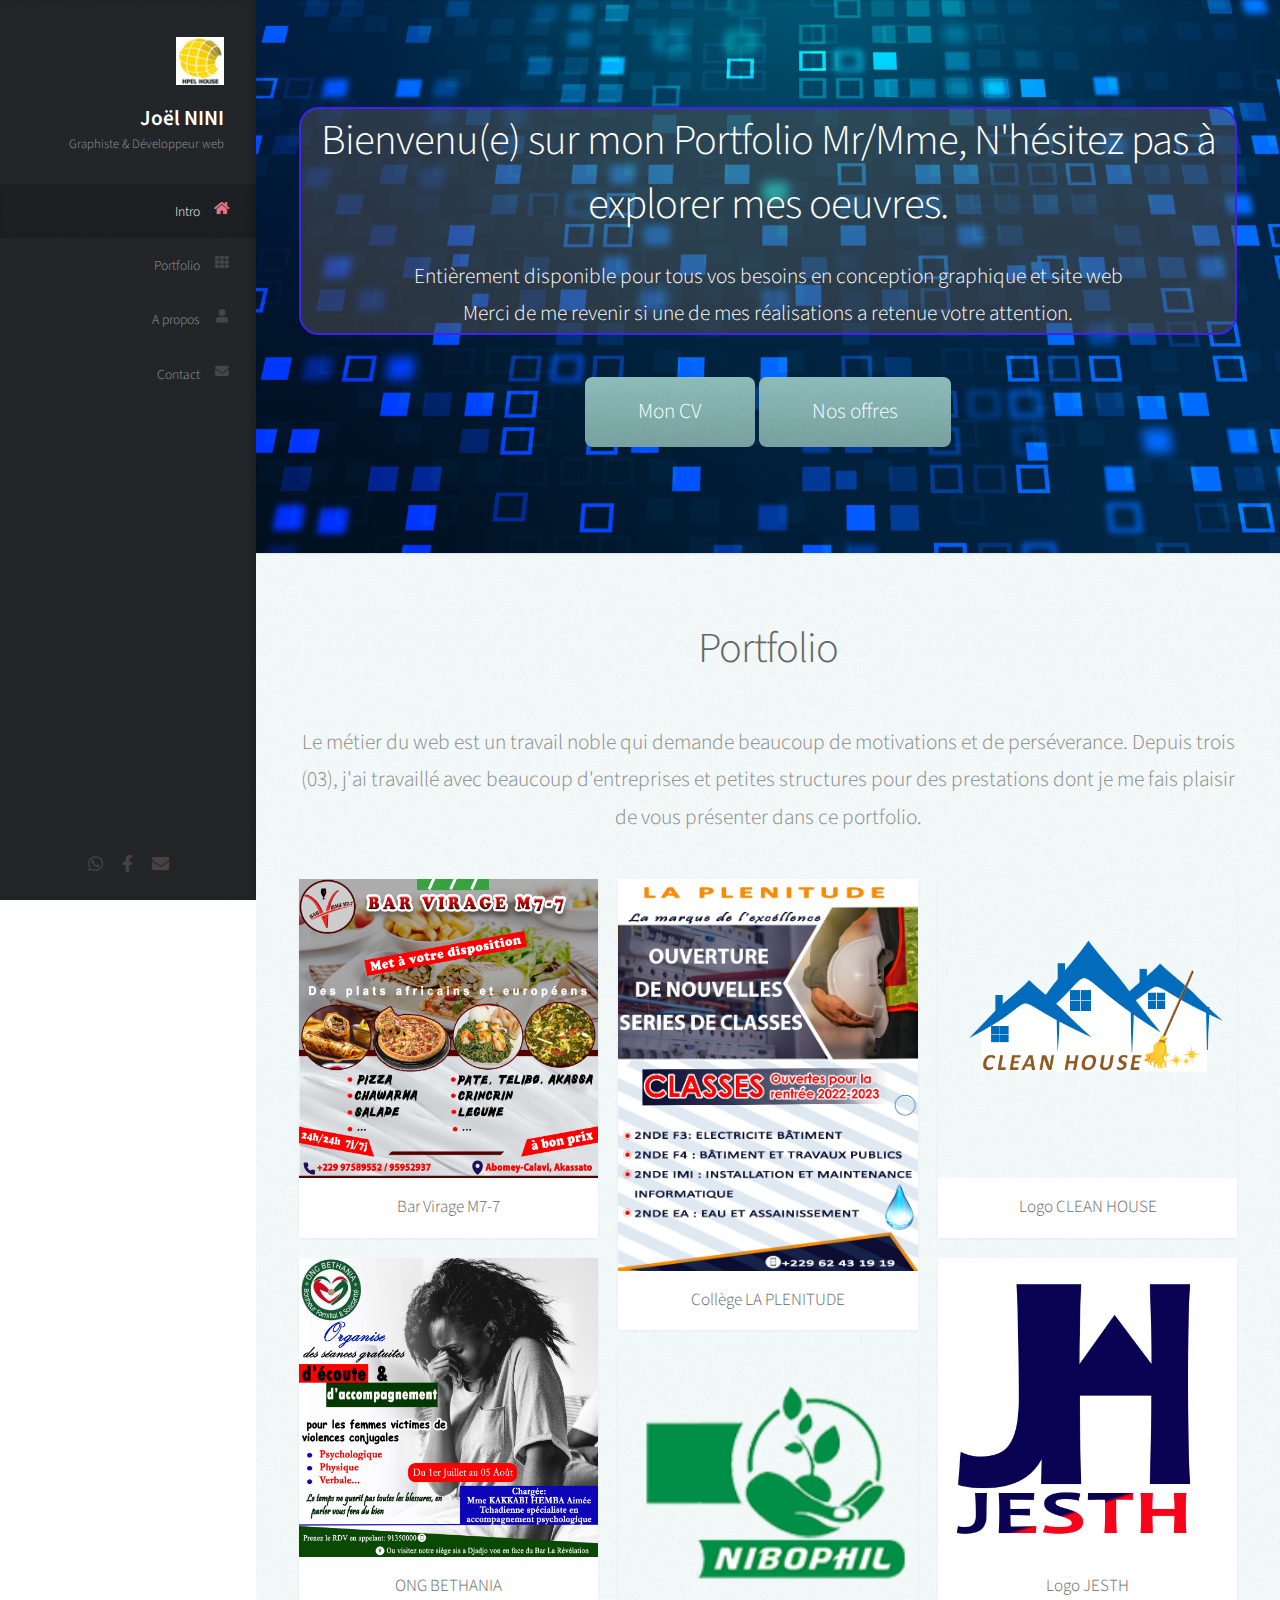
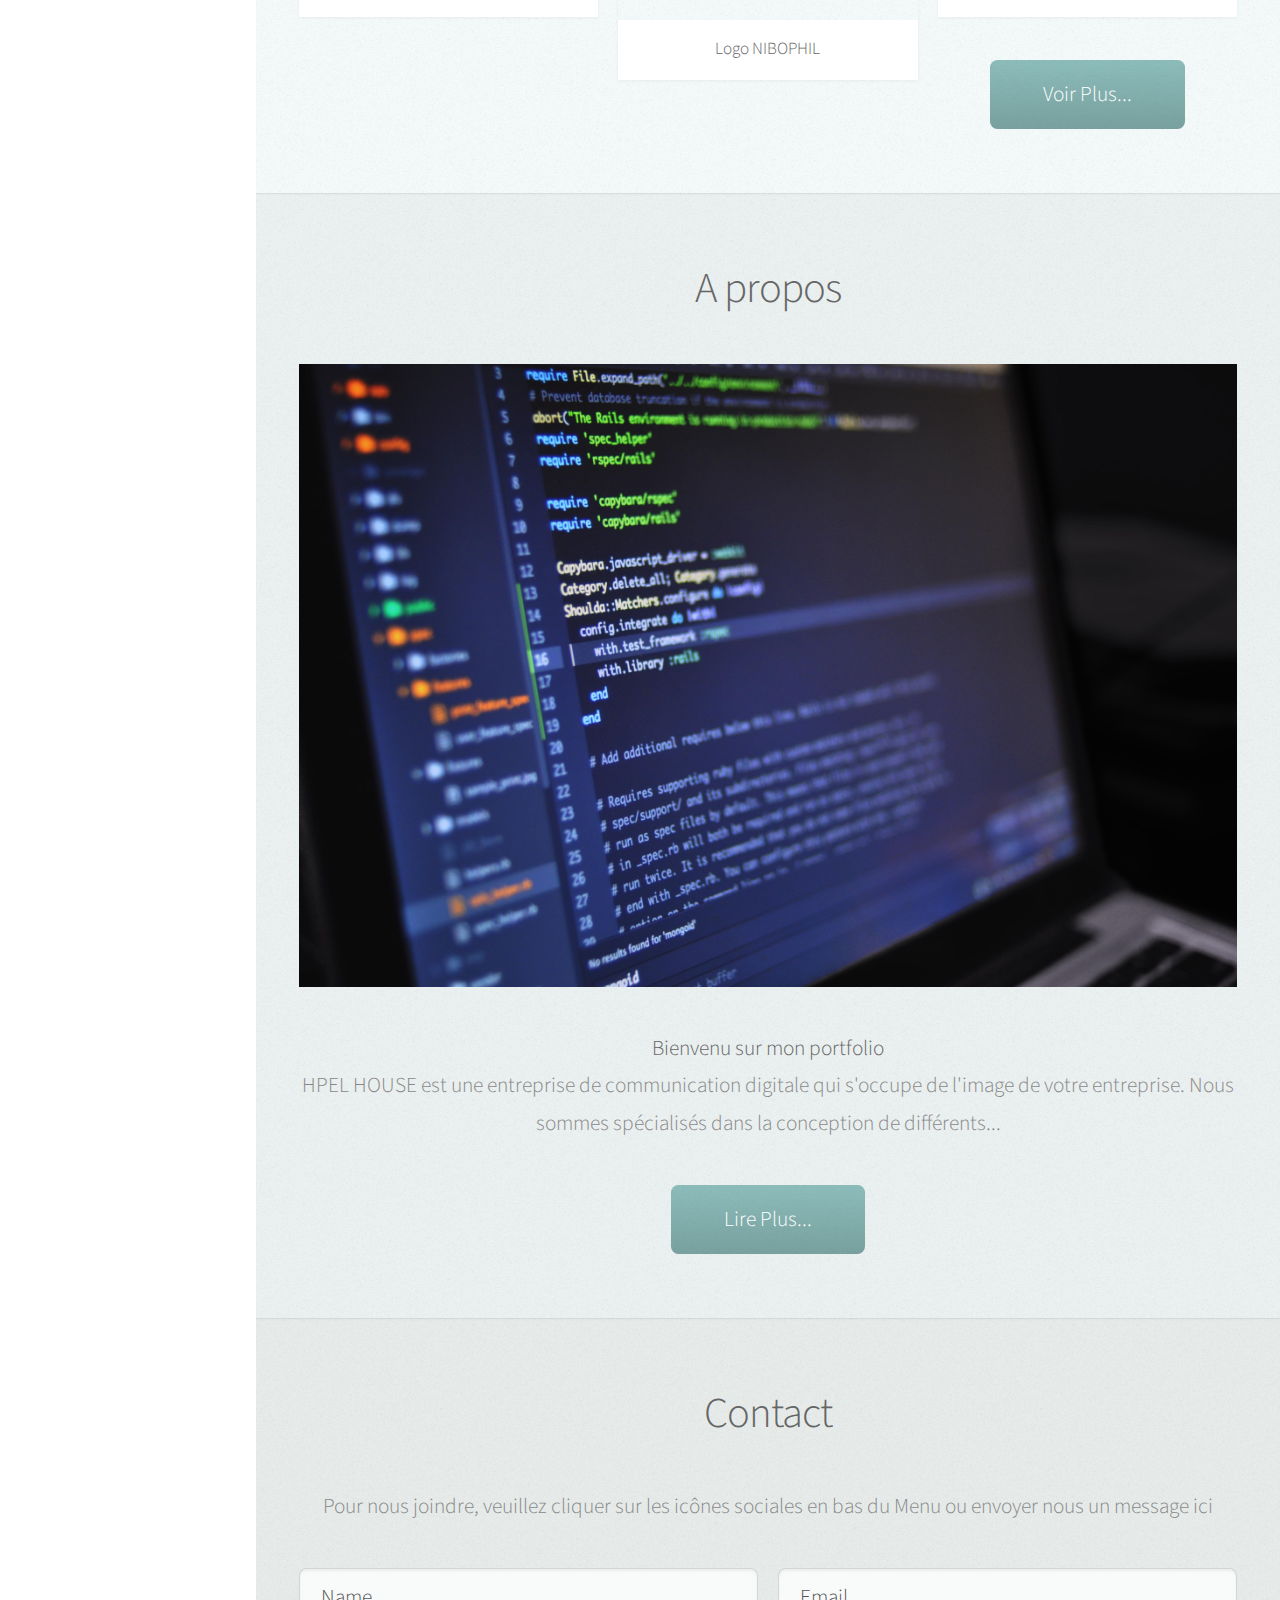
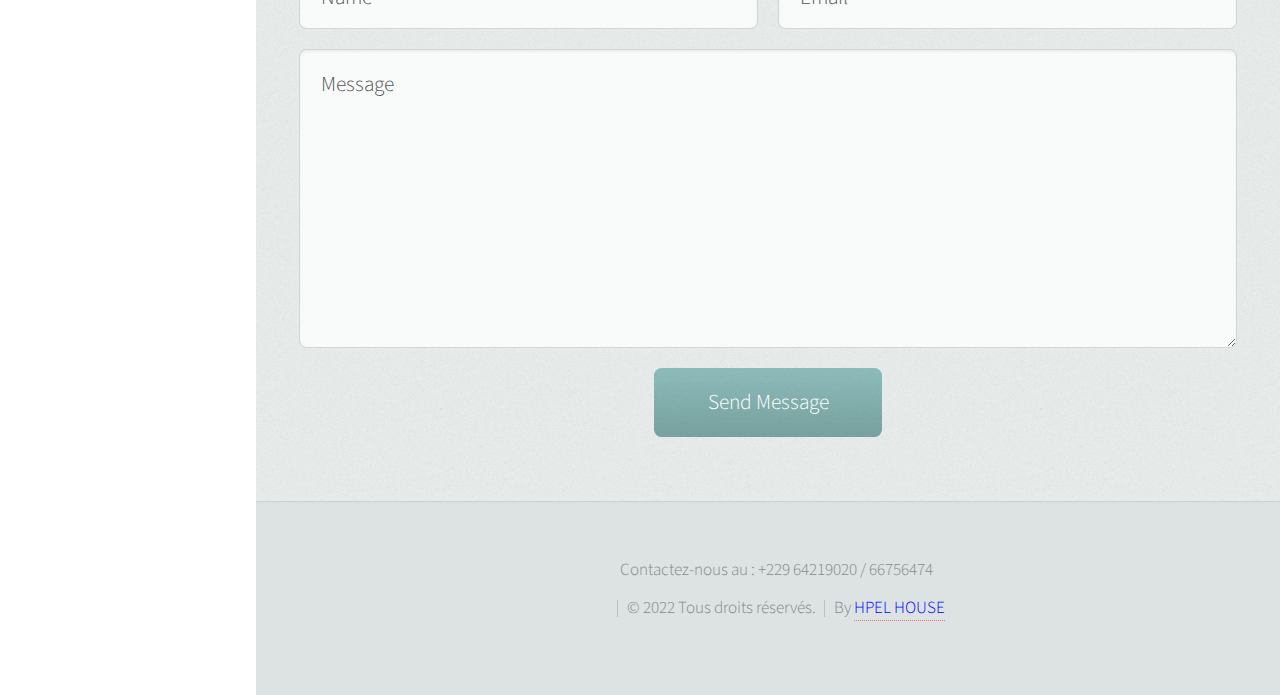
==== commit 4daf8265: "Update index.html" ====
--- a/index.html
+++ b/index.html
@@ -48,7 +48,7 @@
 					<section id="top" class="one dark cover">
 						<div class="container">
 							<header>
-								<h2 class="alt">Bienvenu(e) sur mon Portefolio <strong>Mr/Mme</strong>, N'hésitez pas à explorer mes oeuvres.</h2>
+								<h2 class="alt">Bienvenu(e) sur mon Portfolio <strong>Mr/Mme</strong>, N'hésitez pas à explorer mes oeuvres.</h2>
 								<p>Entièrement disponible pour tous vos besoins en conception graphique et site web<br />
 								Merci de me revenir si une de mes réalisations a retenue votre attention.</p>
 							</header>
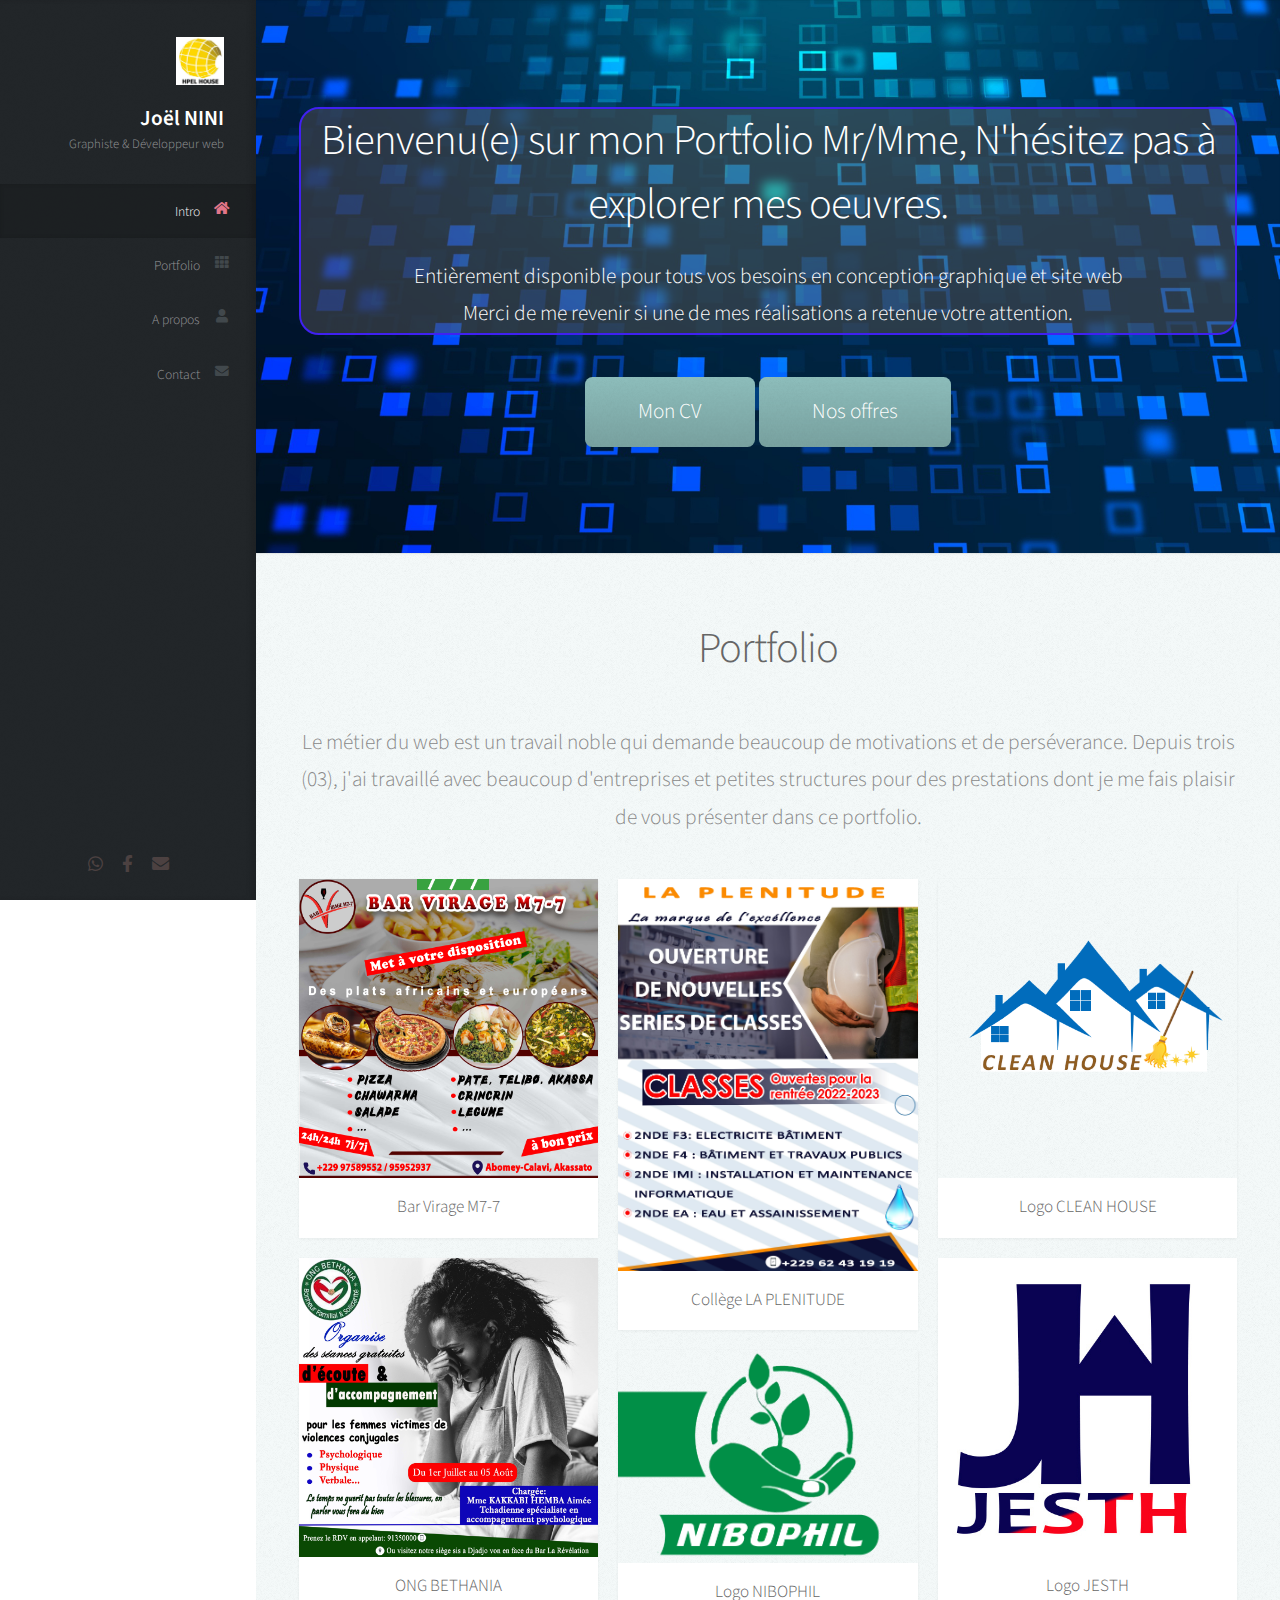
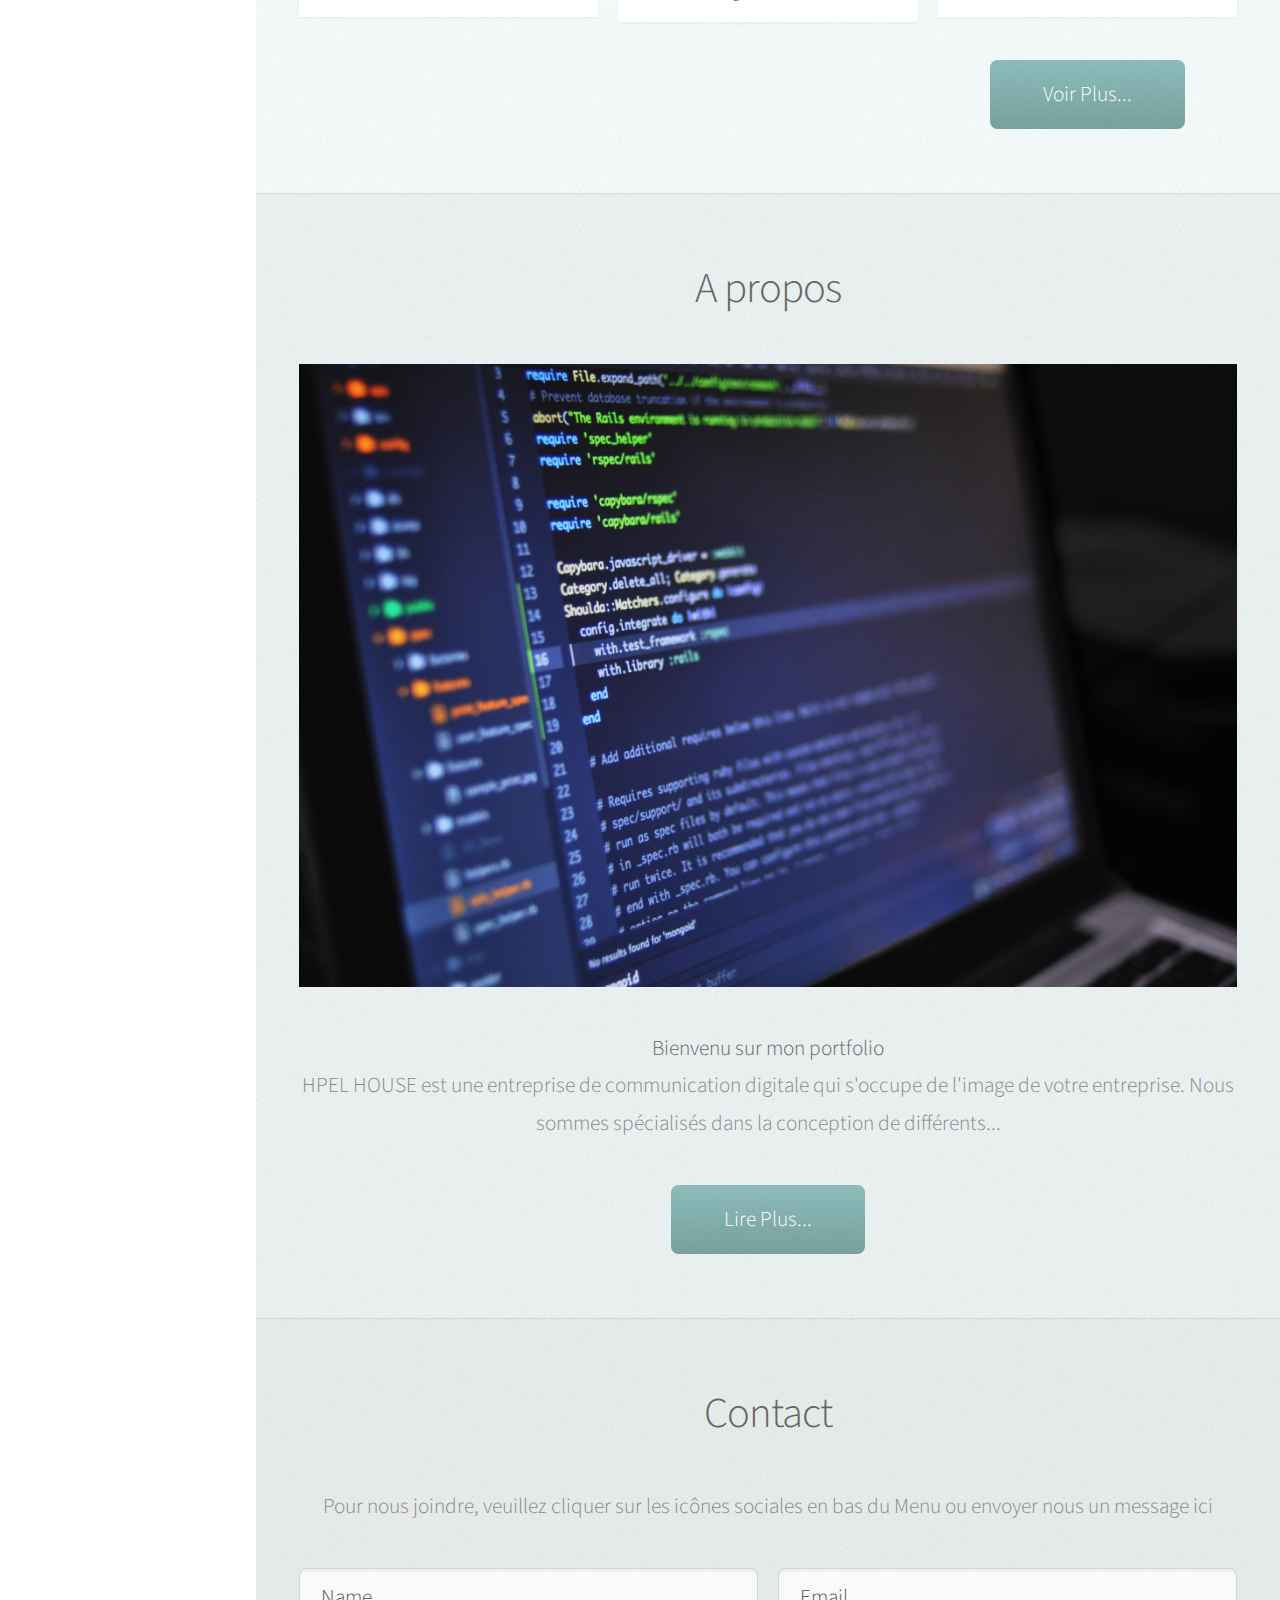
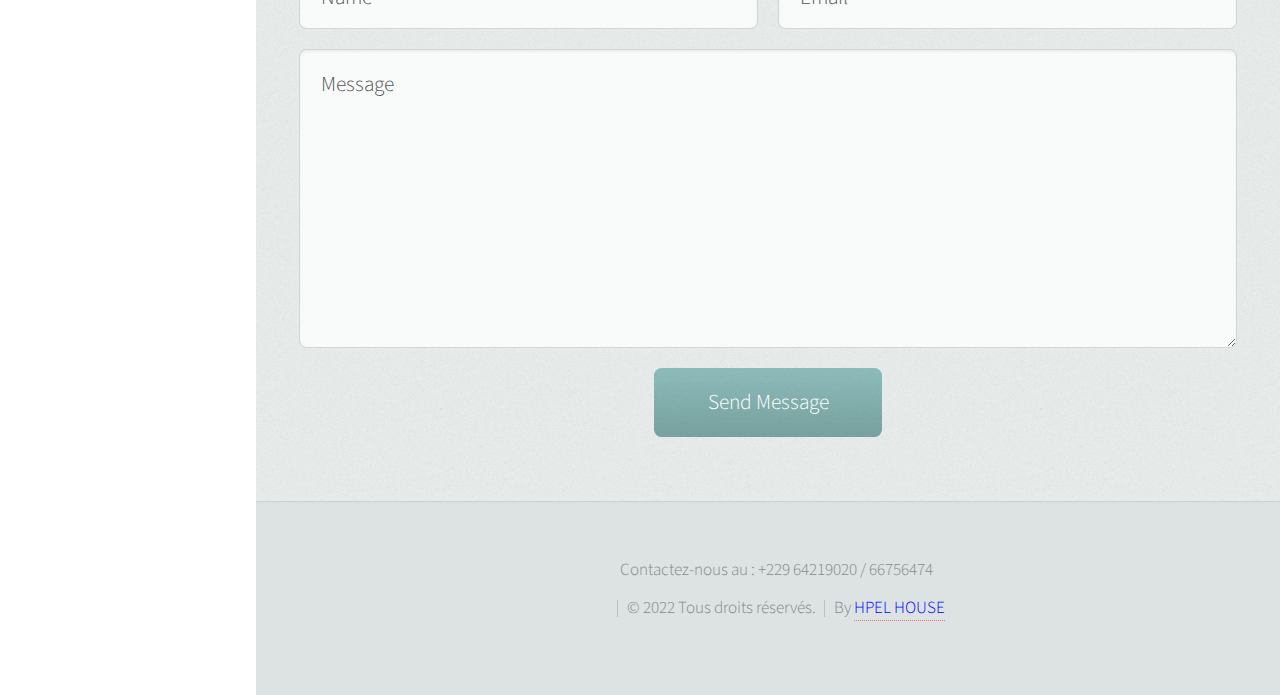
==== commit 2108daca: "Update index.html" ====
--- a/index.html
+++ b/index.html
@@ -23,7 +23,7 @@
 						<nav id="nav">
 							<ul>
 								<li><a href="#top" id="top-link"><span class="icon solid fa-home">Intro</span></a></li>
-								<li><a href="Portfolio.html" id="portfolio-link"><span class="icon solid fa-th">Portfolio</span></a></li>
+								<li><a href="portfolio.html" id="portfolio-link"><span class="icon solid fa-th">Portfolio</span></a></li>
 								<li><a href="#about" id="about-link"><span class="icon solid fa-user">A propos</span></a></li>
 								<li><a href="#contact" id="contact-link"><span class="icon solid fa-envelope">Contact</span></a></li>
 							</ul>
@@ -53,7 +53,7 @@
 								Merci de me revenir si une de mes réalisations a retenue votre attention.</p>
 							</header>
 							<footer>
-								<a href="images/Mon CV.pdf" target="blank" class="button scrolly">Mon CV </a>
+								<a href="images/CV WEB_001.jpg" target="blank" class="button scrolly">Mon CV </a>
 								<a href="offre.html" target="blank" class="button scrolly">Nos offres </a>
 							</footer>
 						</div>
